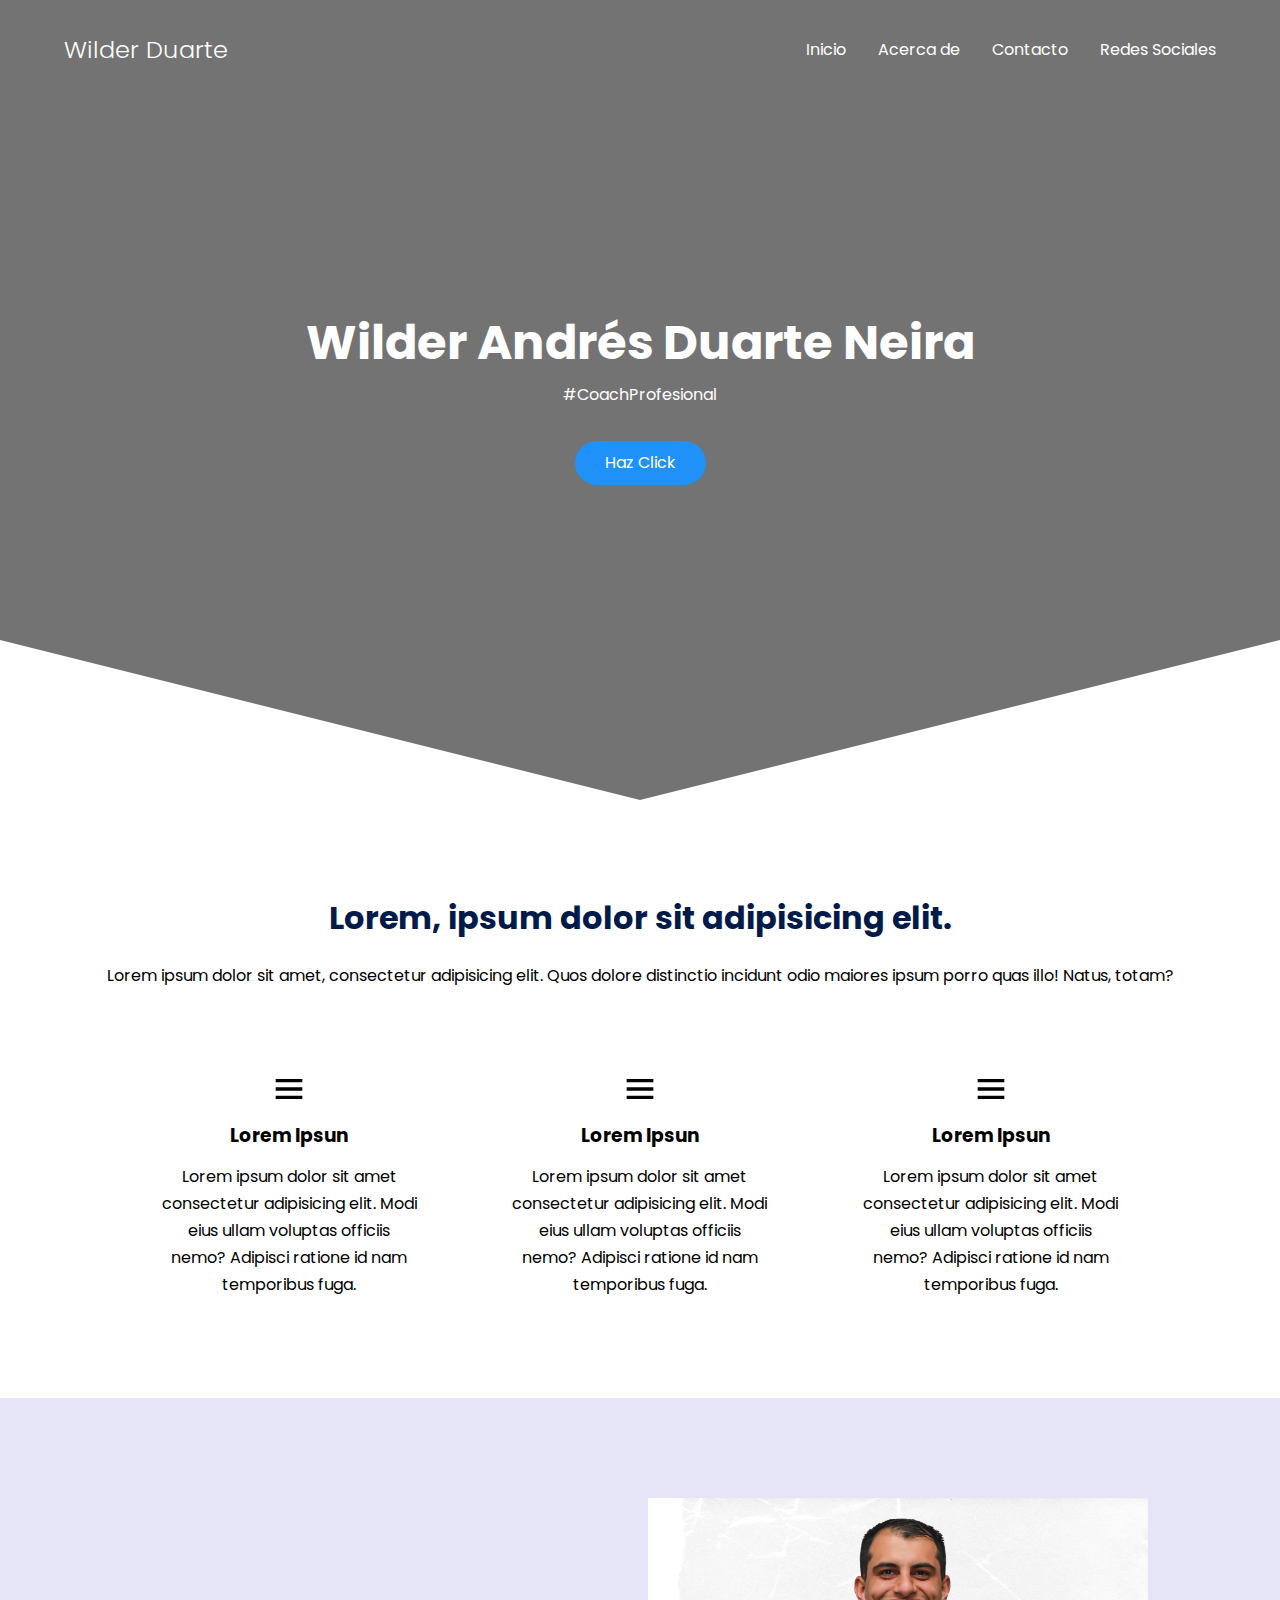
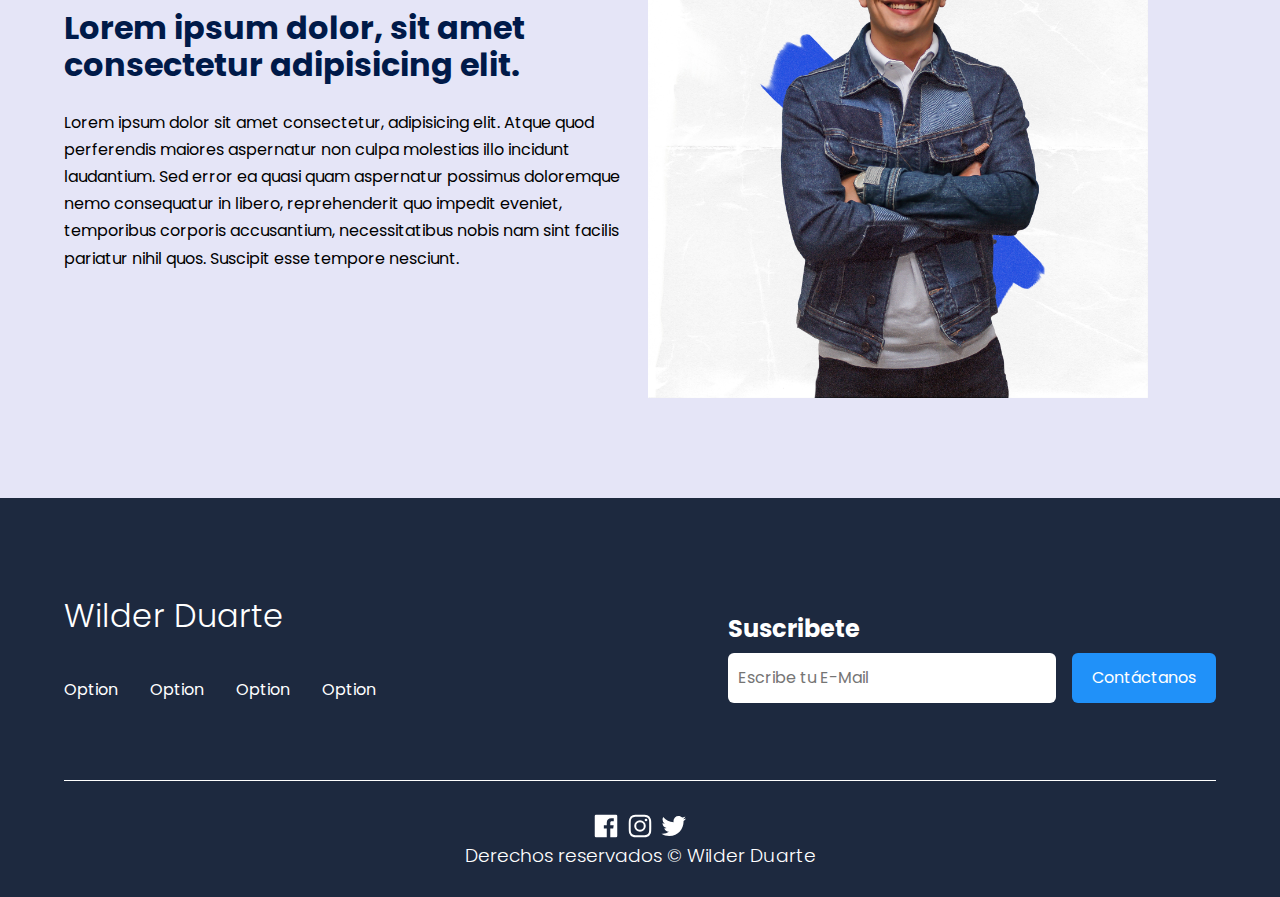
==== index.html @ 2586d9f9 "Create index" ====
<!DOCTYPE html>
<html lang="en">
<head>
    <meta charset="UTF-8">
    <meta http-equiv="X-UA-Compatible" content="IE=edge">
    <meta name="viewport" content="width=device-width, initial-scale=1.0">
    <title>Wilder Duarte</title>
    <link rel="shortcut icon" href="icons/icon.png" type="image/x-icon">
    <link rel="stylesheet" href="css/normalize.css">
    <link rel="stylesheet" href="css/style.css">
</head>
<body>
    <!-- front page -->
    <header class="person">
        <nav class="nav container">
            <div class="nav_logo">
                <h2 class="nav_title">Wilder Duarte</h2>
            </div>
            <!-- ul.nav_link.nav_link_menu>(li.nav_items>a.nav_links{Texto})*4 -->
            <ul class="nav_link nav_link_menu">
                <li class="nav_items">
                    <a href="#" class="nav_links">Inicio</a>
                </li>
                <li class="nav_items">
                    <a href="#" class="nav_links">Acerca de</a>
                </li>
                <li class="nav_items">
                    <a href="#" class="nav_links">Contacto</a>
                </li>
                <li class="nav_items">
                    <a href="#" class="nav_links">Redes Sociales</a>
                </li>
                <img src="icons/exit.svg" alt="Icon Exit" class="nav_close">
            </ul>
            <div class="nav_menu">
                <img src="icons/menu.svg" alt="Icon Menu" class="nav_img">
            </div>
        </nav>
        <section class="person_container container">
            <h1 class="person_title">Wilder Andrés Duarte Neira</h1>
            <p class="person_paragraph">#CoachProfesional</p>
            <a href="#" class="btn">Haz Click</a>
        </section>
    </header>

    <!-- options -->
    <main>
        <section class="container about">
            <h2 class="subtitle">Lorem, ipsum dolor sit adipisicing elit.</h2>
            <p class="about_paragraph">Lorem ipsum dolor sit amet, consectetur adipisicing elit. Quos dolore distinctio incidunt odio maiores ipsum porro quas illo! Natus, totam?</p>

            <div class="about_main">
                <!-- (article.about_icons>img.about_icon+h3.about_title+p.about_paragraph)*3 -->
                <article class="about_icons">
                    <img src="icons/menu.svg" alt="Icon" class="about_icon">
                    <h3 class="about_title">Lorem Ipsun</h3>
                    <p class="about_paragraph">Lorem ipsum dolor sit amet consectetur adipisicing elit. Modi eius ullam voluptas officiis nemo? Adipisci ratione id nam temporibus fuga.</p>
                </article>
                <article class="about_icons">
                    <img src="icons/menu.svg" alt="Icon" class="about_icon">
                    <h3 class="about_title">Lorem Ipsun</h3>
                    <p class="about_paragraph">Lorem ipsum dolor sit amet consectetur adipisicing elit. Modi eius ullam voluptas officiis nemo? Adipisci ratione id nam temporibus fuga.</p>
                </article>
                <article class="about_icons">
                    <img src="icons/menu.svg" alt="Icon" class="about_icon">
                    <h3 class="about_title">Lorem Ipsun</h3>
                    <p class="about_paragraph">Lorem ipsum dolor sit amet consectetur adipisicing elit. Modi eius ullam voluptas officiis nemo? Adipisci ratione id nam temporibus fuga.</p>
                </article>
            </div>
        </section>
        
        <section class="options">
            <div class="options_container container">
                <div class="options_texts">
                    <h2 class="subtitle">Lorem ipsum dolor, sit amet consectetur adipisicing elit.</h2>
                    <p class="options_paragraph">Lorem ipsum dolor sit amet consectetur, adipisicing elit. Atque quod perferendis maiores aspernatur non culpa molestias illo incidunt laudantium. Sed error ea quasi quam aspernatur possimus doloremque nemo consequatur in libero, reprehenderit quo impedit eveniet, temporibus corporis accusantium, necessitatibus nobis nam sint facilis pariatur nihil quos. Suscipit esse tempore nesciunt.</p>
                </div>
                <figure class="options_picture">
                    <img src="images/Perfil.jpg" alt="Imagen Options" class="options_img">
                </figure>
            </div>
        </section>
    </main>

    <footer class="footer">
        <section class="footer_container container">
            <nav class="nav nav--footer">
                <h2 class="footer_title">Wilder Duarte</h2>
                <ul class="nav_link nav_link--footer">
                    <!-- (li.nav_items>a.nav_links{Option})*4 -->
                    <li class="nav_items">
                        <a href="#" class="nav_links">Option</a>
                    </li>
                    <li class="nav_items">
                        <a href="#" class="nav_links">Option</a>
                    </li>
                    <li class="nav_items">
                        <a href="#" class="nav_links">Option</a>
                    </li>
                    <li class="nav_items">
                        <a href="#" class="nav_links">Option</a>
                    </li>
                </ul>
            </nav>
            <form class="footer_form">
                <h2 class="footer_info">Suscribete</h2>
                <!-- .footer_inputs>input:email.footer_input+input:submit.footer_submit -->
                <div class="footer_inputs">
                    <input type="email" class="footer_input" placeholder="Escribe tu E-Mail">
                    <input type="submit" value="Contáctanos" class="footer_submit">
                </div>
            </form>
        </section>
        <section class="footer_copy container">
            <div class="footer_social">
                <a href="#" class="footer_icon"><img src="icons/facebook.svg" alt="Icon Facebook" class="footer_img"></a>
                <a href="#" class="footer_icon"><img src="icons/instagram.svg" alt="Icon Instagram" class="footer_img"></a>
                <a href="#" class="footer_icon"><img src="icons/twitter.svg" alt="Icon Twitter" class="footer_img"></a>
            </div>
            <h3 class="footer_copyright">Derechos reservados &copy; Wilder Duarte</h3>
        </section>
    </footer>

    <script src="js/slider.js"></script>
    <script src="js/questions.js"></script>
</body>
</html>
---- css/style.css ----
@import url('https://fonts.googleapis.com/css2?family=Poppins:wght@300;400;600;700&display=swap');

body{
    font-family: 'Poppins', sans-serif;
}

:root{
    --padding-container: 100px 0;
    --color-title: #001a49;
}

/* front page */

.container{
    width: 90%;
    max-width: 1200px;
    margin: 0 auto;
    overflow: hidden;
    padding: var(--padding-container);
}

.person{
    width: 100%;
    height: 100vh;
    min-height: 600px;
    max-height: 800px;
    position: relative;
    display: grid;
    grid-template-rows: 100px 1fr;
    color: #fff;
}

.person::before{
    content: "";
    position: absolute;
    top: 0;
    left: 0;
    width: 100%;
    height: 100%;
    background-image: linear-gradient(180deg, #0000008c 0%, #0000008c 100%), url('../images/wilderduarte_frontpage.jpg');
    background-size: cover;
    clip-path: polygon(100% 0, 100% 80%, 50% 100%, 0 80%, 0 0);
    z-index: -1;
}

/* nav */
.nav{
    --padding-container: 0;
    height: 100%;
    display: flex;
    align-items: center;
}

.nav_title{
    font-weight: 300;
}

.nav_link{
    margin-left: auto;
    padding: 0;
    display: grid;
    grid-auto-flow: column;
    grid-auto-columns: max-content;
    gap: 2em;
}

.nav_items{
    list-style: none;
}

.nav_links{
    color: #fff;
    text-decoration: none;
}

.nav_menu{
    margin-left: auto;
    cursor: pointer;
    display: none;
}

.nav_img{
    display: block;
    width: 30px;
}

.nav_close{
    display: var(--show, none);
}

/* person container */

.person_container{
    max-width: 800px;
    --padding-container: 0;
    display: grid;
    grid-auto-rows: max-content;
    align-content: center;
    gap: 1em;
    padding-bottom: 100px;
    text-align: center;
}

.person_title{
    font-size: 3rem;
}

.person_paragraph{
    margin-bottom: 20px;
}

.btn{
    display: inline-block;
    background-color: #2091f9;
    justify-self: center;
    color: #fff;
    text-decoration: none;
    padding: 13px 30px;
    border-radius: 32px;
}

/* about */

.about{
    text-align: center;
}

.subtitle{
    color: var(--color-title);
    font-size: 2rem;
    margin-bottom: 25px;
}

.about_paragraph{
    line-height: 1.7;
}

.about_main{
    padding-top: 80px;
    display: grid;
    width: 90%;
    margin: 0 auto;
    gap: 1em;
    overflow: hidden;
    grid-template-columns: repeat(auto-fit, minmax(260px, auto));
}

.about_icons{
    display: grid;
    gap: 1em;
    justify-items: center;
    width: 260px;
    overflow: hidden;
    margin: 0 auto;
}

.about_icon{
    width: 40px;
}

/* options */

.options{
    background-color: #e5e5f7;
    background-image: linear-gradient(#444cf7 0.5px, transparente 0.5px), radial-gradient(#444cf7 0.5px, #e5e5f7 0.5px);
    background-size: cover;
    background-position: 0 0, 10px 10px;
    overflow: hidden;
}

.options_container{
    display: grid;
    grid-template-columns: 1fr 1fr;
    gap: 1em;
    align-items: center;
}

.options_picture{
    max-width: 500px;
}

.options_paragraph{
    line-height: 1.7;
    margin-bottom: 15px;
}

.options_img{
    width: 100%;
    display: block;
}

/* footer */

.footer {
    background-color: #1d293f;
}

.footer_title{
    font-weight: 300;
    font-size: 2rem;
    margin-bottom: 30px;
}

.footer_title, .footer_info{
    color: #fff;
}

.footer_container{
    display: flex;
    justify-content: space-between;
    align-items: center;
    border-bottom: 1px solid #fff;
    padding-bottom: 60px;
}

.nav--footer{
    padding-bottom: 20px;
    display: grid;
    gap: 1em;
    grid-auto-flow: row;
    height: 100%;
}

.nav_link--footer{
    display: flex;
    margin: 0;
    margin-right: 20px;
    flex-wrap: wrap;    
}

.footer_inputs{
    margin-top: 10px;
    display: flex;
    overflow: hidden;
}

.footer_input{
    background-color: #fff;
    height: 50px;
    display: block;
    padding-left: 10px;
    border-radius: 6px;
    font-size: 1rem;
    outline: none;
    border: none;
    margin-right: 16px;
}

.footer_submit{
    margin-left: auto;
    display: inline-block;
    height: 50px;
    padding: 0 20px;
    background-color: #2091f9;
    border: none;
    font-size: 1rem;
    color: #fff;
    border-radius: 6px;
    cursor: pointer;
}

.footer_copy{
    --padding-container: 30px 0;
    text-align: center;
    color: #fff;
}

.footer_copyright{
    font-weight: 300;
}

.footer_icons{
    margin-bottom: 10px;
}

.footer_img{
    width: 30px;
}
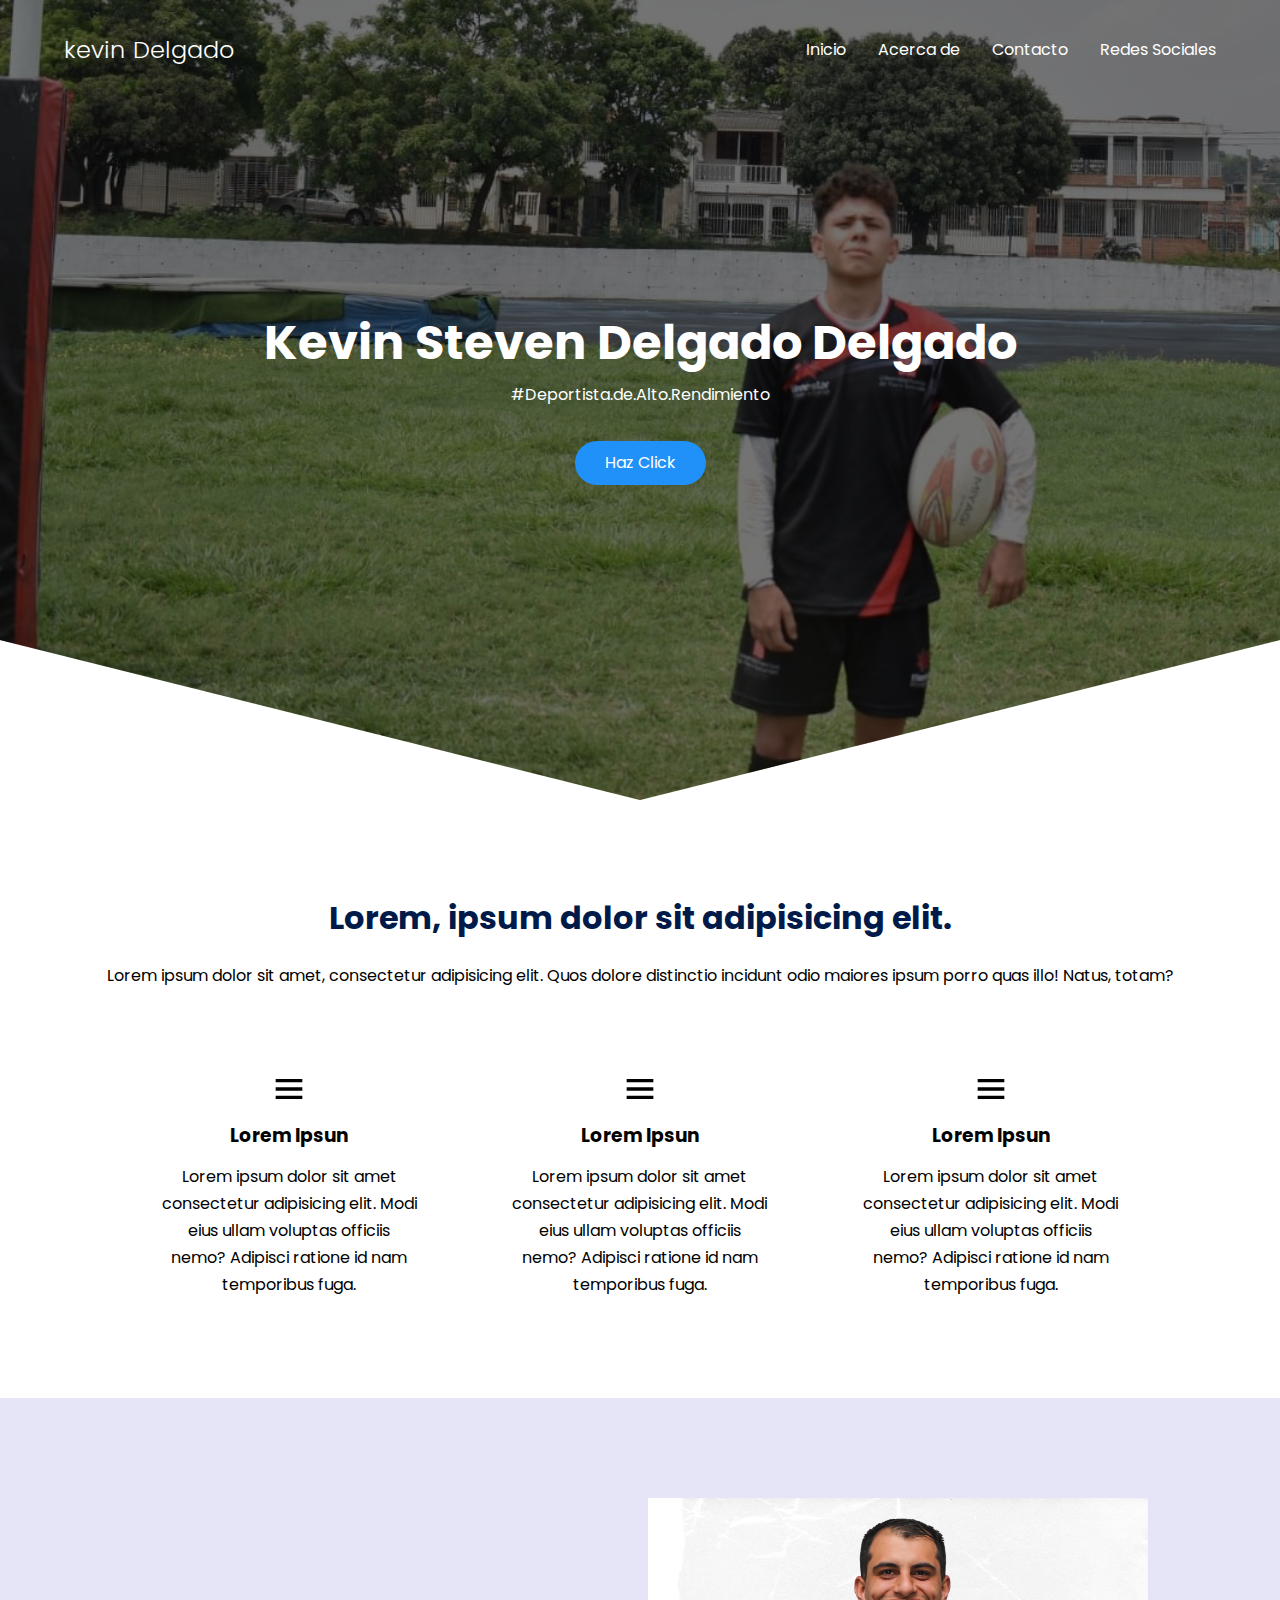
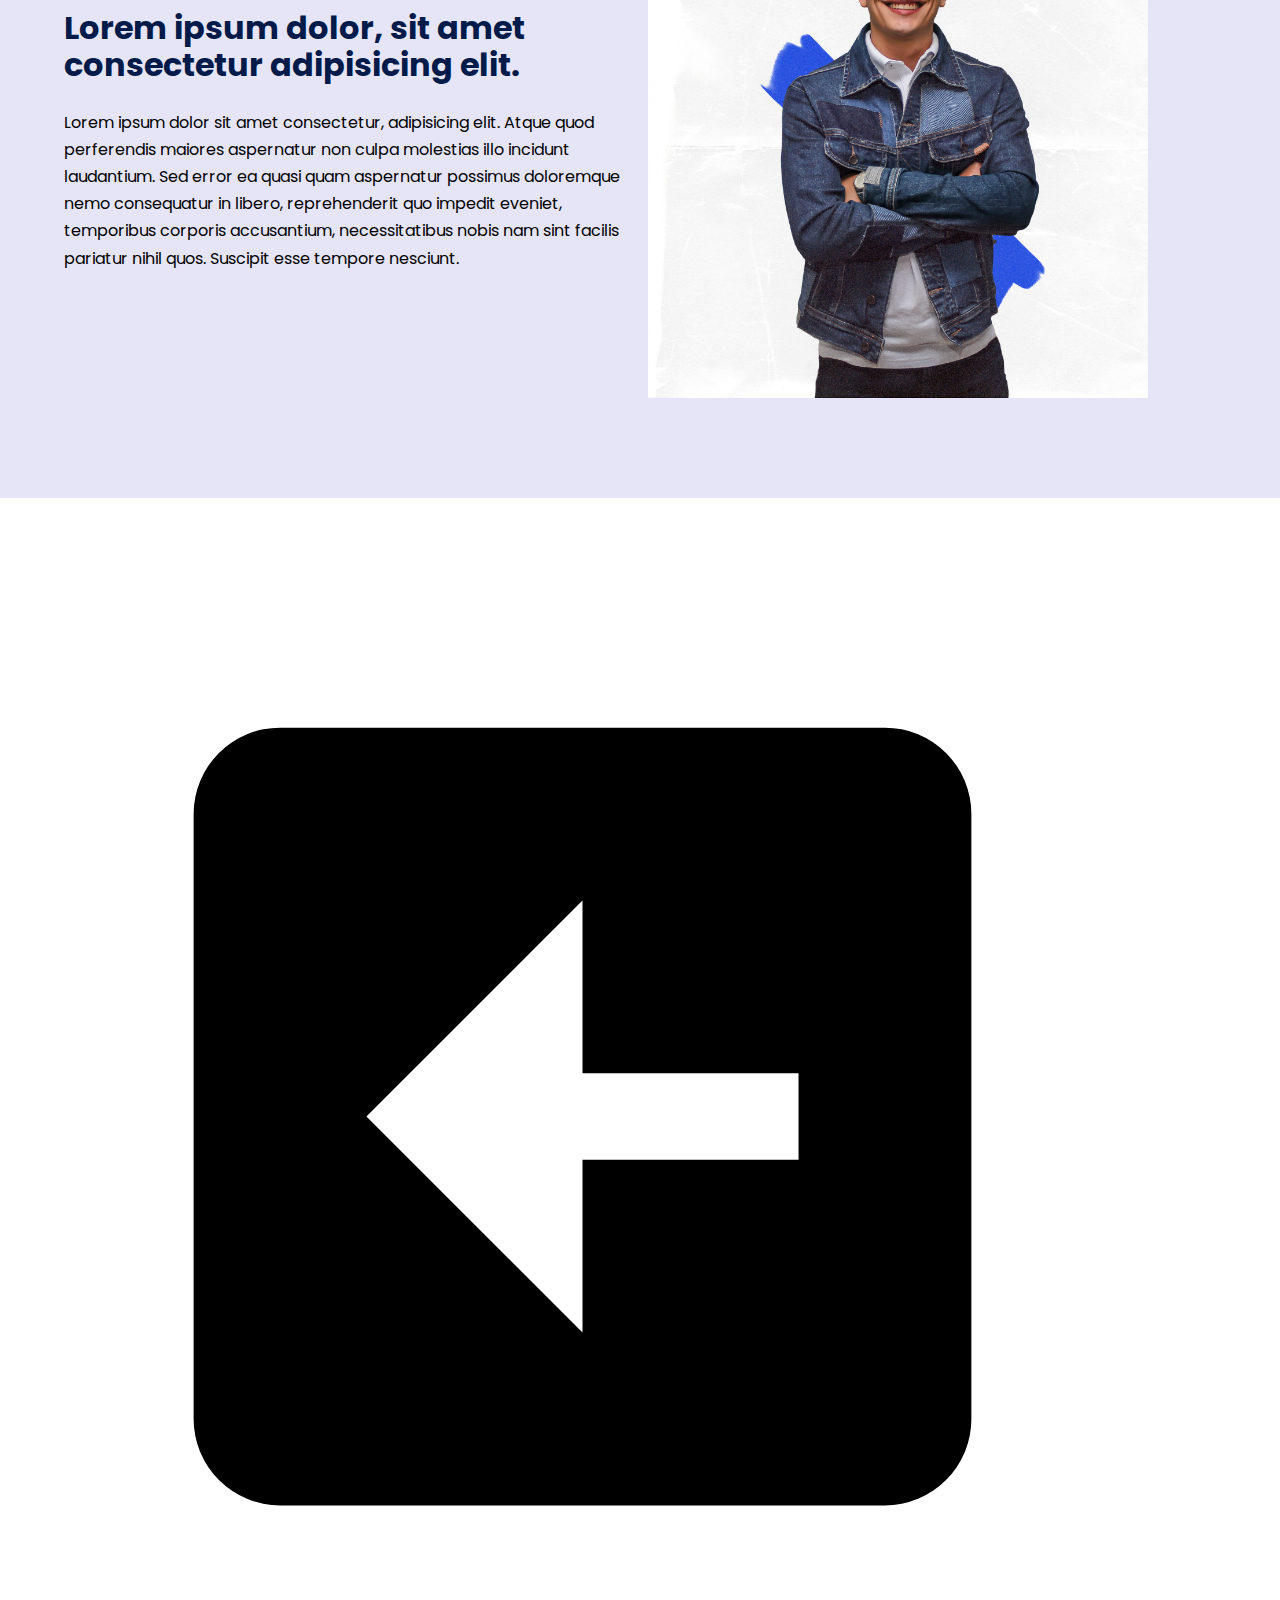
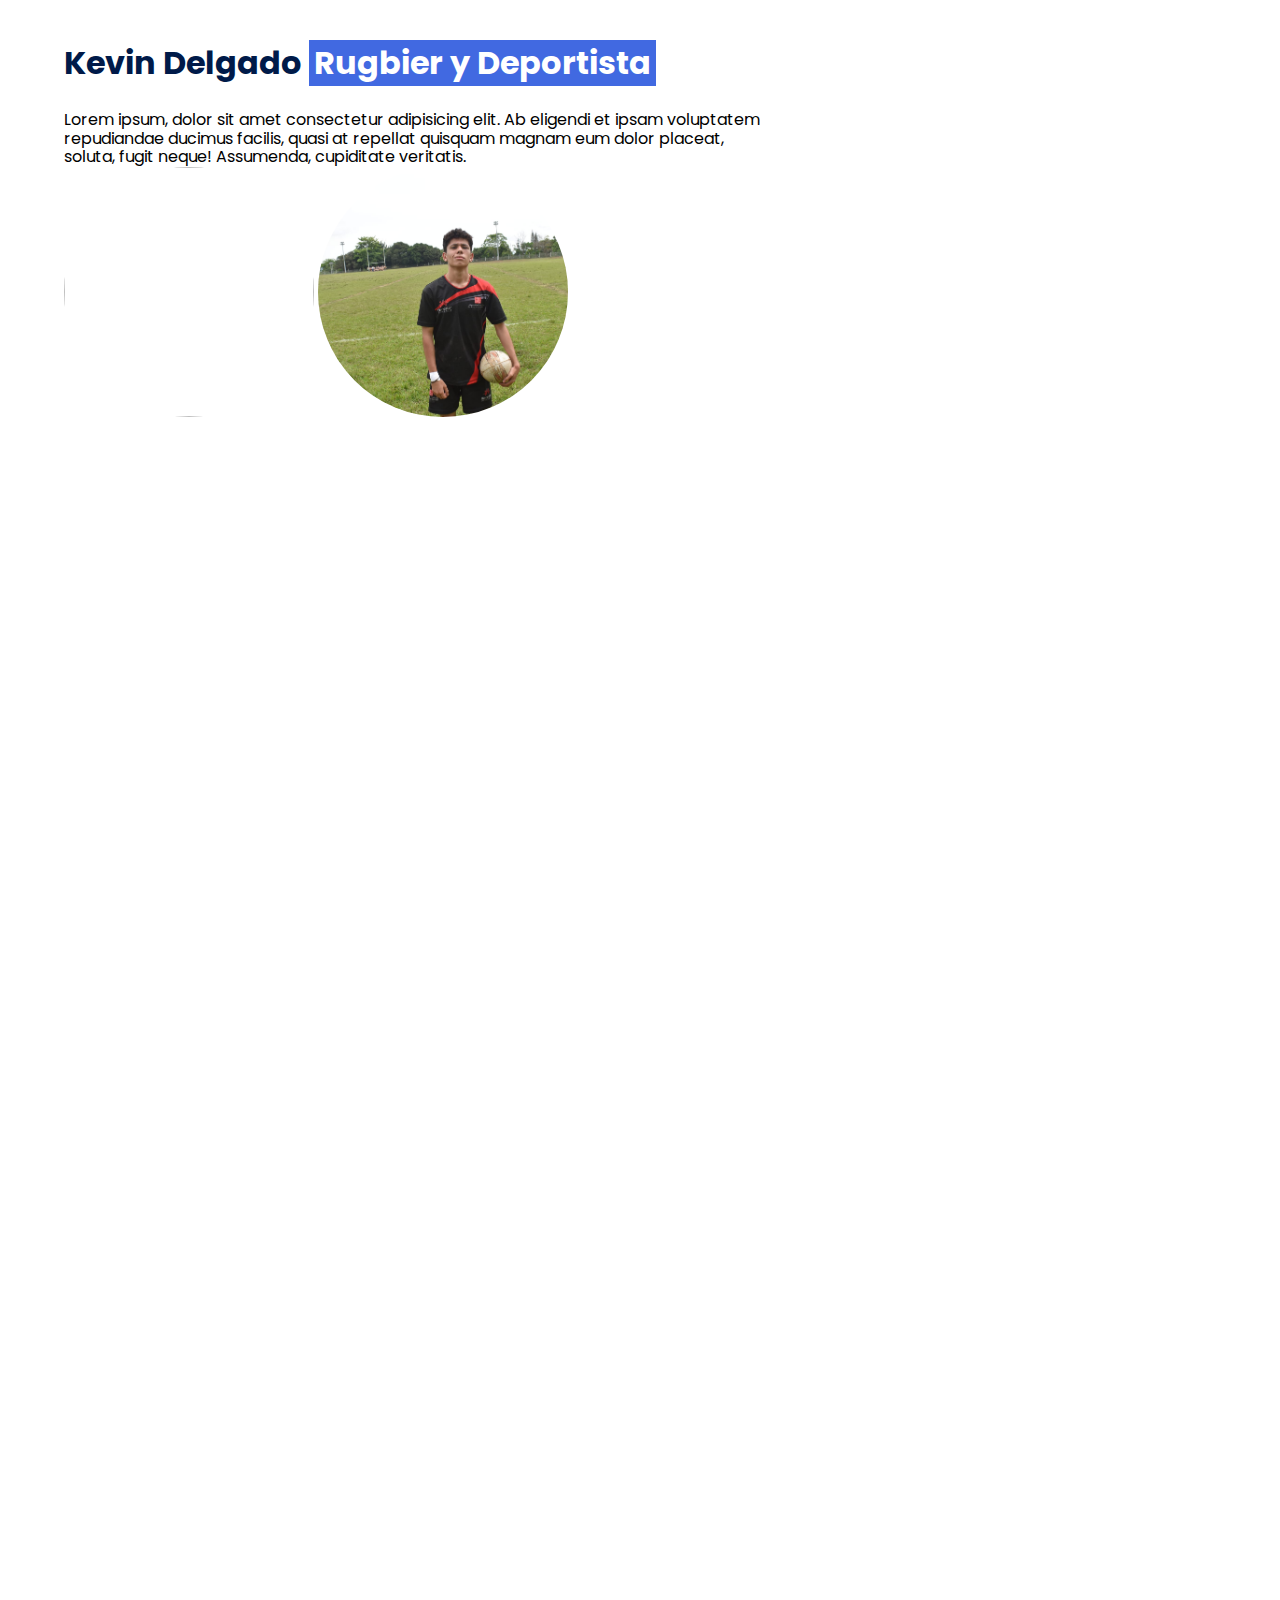
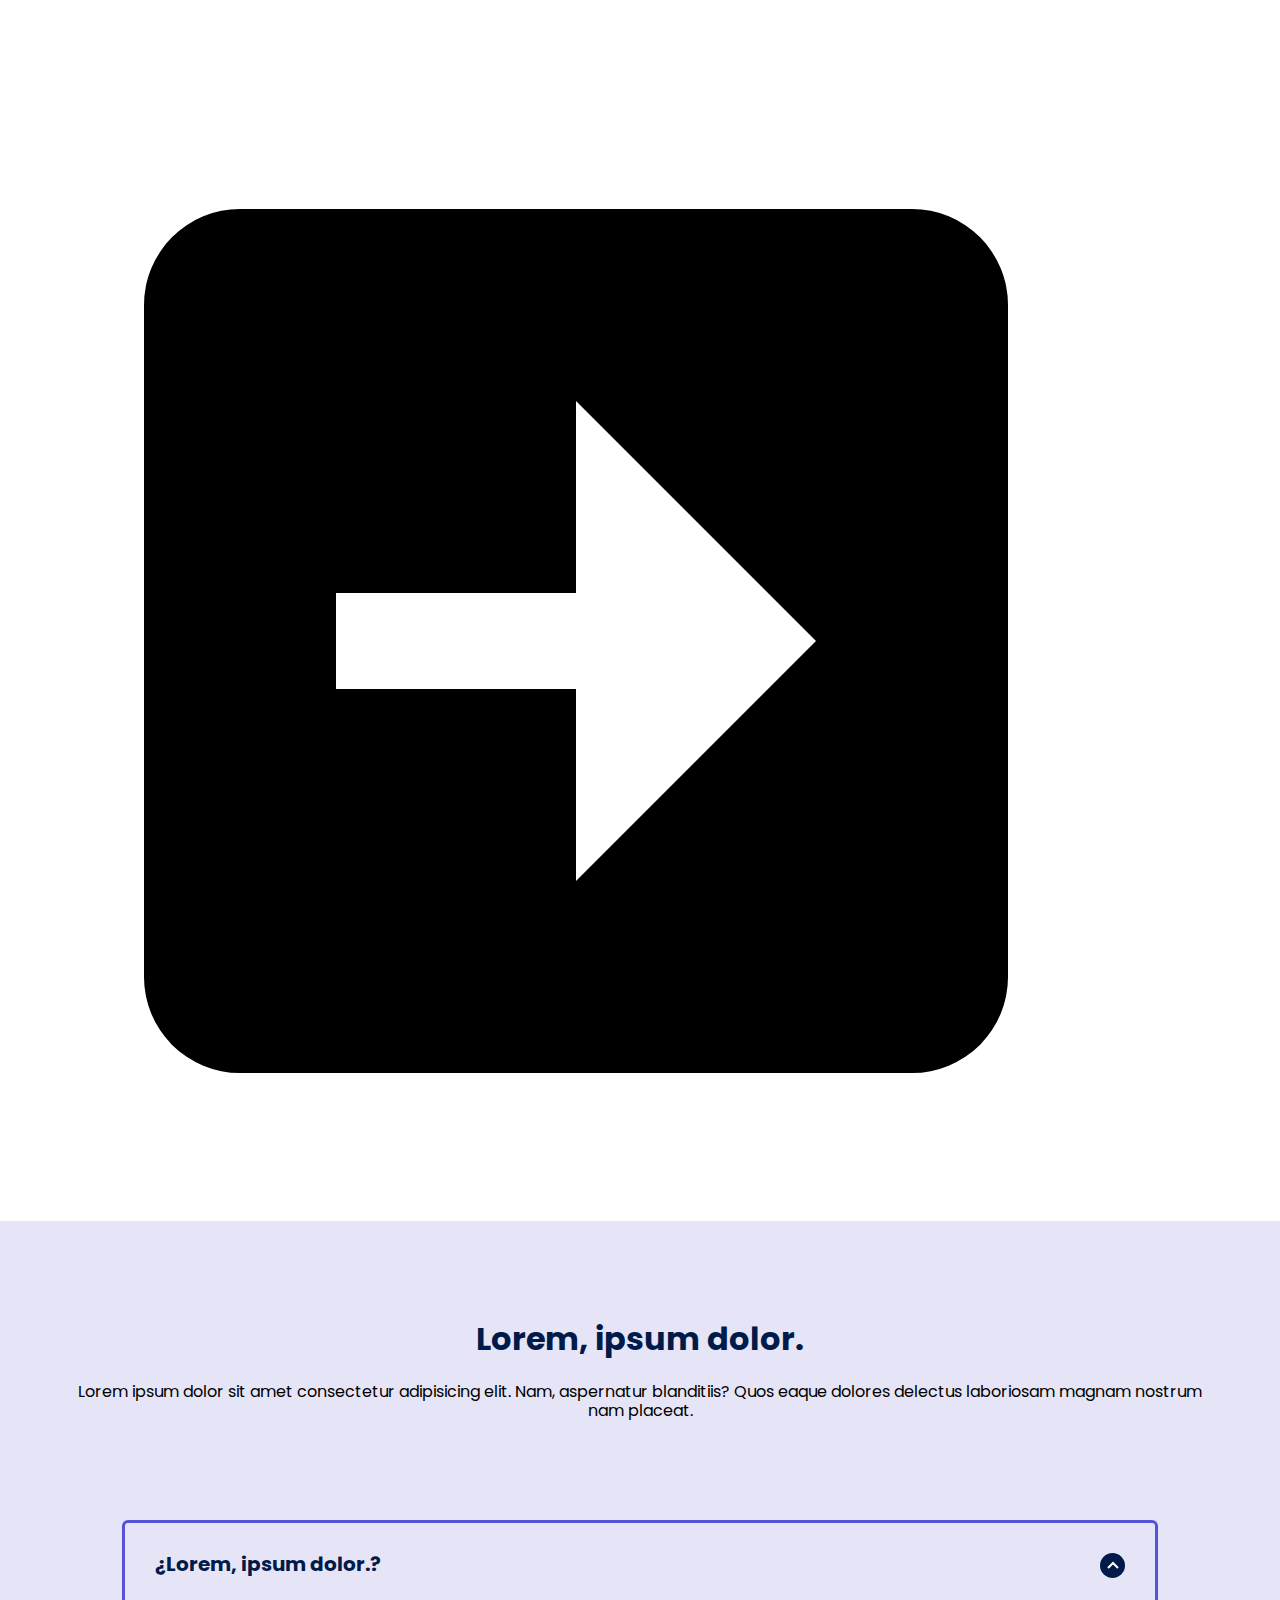
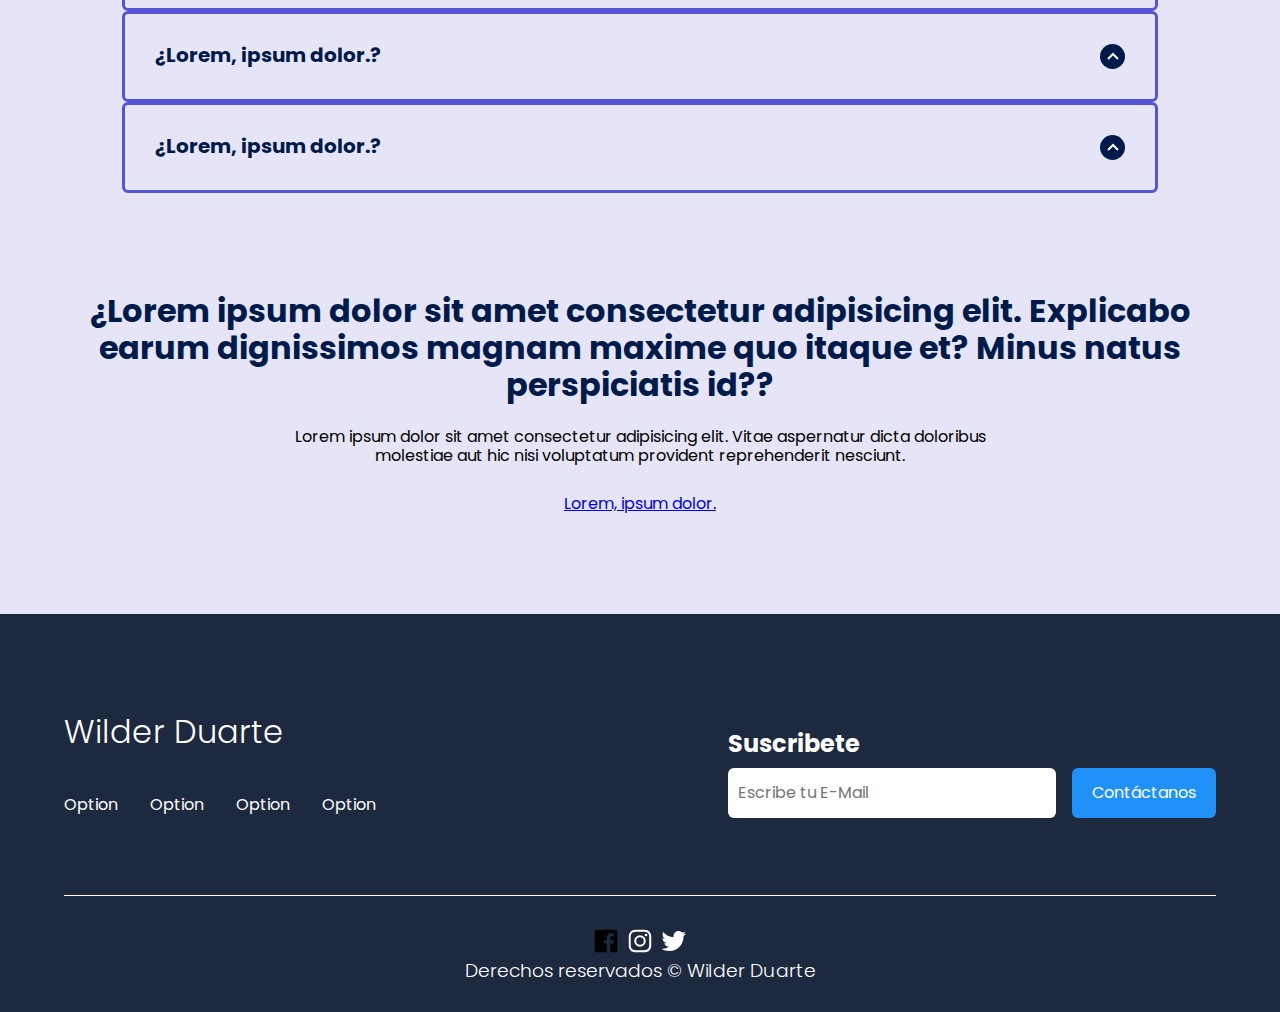
==== commit 1ef406f7: "agree changed" ====
--- a/index.html
+++ b/index.html
@@ -14,7 +14,7 @@
     <header class="person">
         <nav class="nav container">
             <div class="nav_logo">
-                <h2 class="nav_title">Wilder Duarte</h2>
+                <h2 class="nav_title">kevin Delgado</h2>
             </div>
             <!-- ul.nav_link.nav_link_menu>(li.nav_items>a.nav_links{Texto})*4 -->
             <ul class="nav_link nav_link_menu">
@@ -37,8 +37,8 @@
             </div>
         </nav>
         <section class="person_container container">
-            <h1 class="person_title">Wilder Andrés Duarte Neira</h1>
-            <p class="person_paragraph">#CoachProfesional</p>
+            <h1 class="person_title">Kevin Steven Delgado Delgado</h1>
+            <p class="person_paragraph">#Deportista.de.Alto.Rendimiento</p>
             <a href="#" class="btn">Haz Click</a>
         </section>
     </header>
@@ -80,6 +80,114 @@
                 </figure>
             </div>
         </section>
+        <!-- slider -->
+        <section class="testimony">
+            <div class="testemony_container container">
+                <img src="icons/leftarrow.svg" alt="" class="testimony_arrow" id="before">
+
+                <section class="testimony_body testimony_body--show" data-id="1">
+                    <div class="testimony_texts">
+                        <h2 class="subtitle">Kevin Delgado
+                            <span class="testimony_course">Rugbier y Deportista</span></h2>
+                        <p class="testimony_review">Lorem ipsum, dolor sit amet consectetur adipisicing elit. Ab eligendi et ipsam voluptatem repudiandae ducimus facilis, quasi at repellat quisquam magnam eum dolor placeat, soluta, fugit neque! Assumenda, cupiditate veritatis.</p>
+                        <figure class="testimony_pcture"><img src="" alt="" class="testimony_img">
+                            <img src="images/Kevin 1.jpg" alt="Foto usuario" class="testimony_img">
+                        </figure>   
+
+                    </div>
+                </section>
+                <section class="testimony_body " data-id="2">
+                    <div class="testimony_texts">
+                        <h2 class="subtitle">Kevin Delgado
+                            <span class="testimony_course">Rugbier y Deportista</span></h2>
+                        <p class="testimony_review">Lorem ipsum, dolor sit amet consectetur adipisicing elit. Ab eligendi et ipsam voluptatem repudiandae ducimus facilis, quasi at repellat quisquam magnam eum dolor placeat, soluta, fugit neque! Assumenda, cupiditate veritatis.</p>
+                        <figure class="testimony_pcture"><img src="" alt="" class="testimony_img">
+                            <img src="images/Kevin 2.jpg" alt="Foto usuario" class="testimony_img">
+                        </figure>   
+
+                    </div>
+                </section>
+                <section class="testimony_body " data-id="3">
+                    <div class="testimony_texts">
+                        <h2 class="subtitle">Kevin Delgado
+                            <span class="testimony_course">Rugbier y Deportista</span></h2>
+                        <p class="testimony_review">Lorem ipsum, dolor sit amet consectetur adipisicing elit. Ab eligendi et ipsam voluptatem repudiandae ducimus facilis, quasi at repellat quisquam magnam eum dolor placeat, soluta, fugit neque! Assumenda, cupiditate veritatis.</p>
+                        <figure class="testimony_pcture"><img src="" alt="" class="testimony_img">
+                            <img src="images/Kevin 3.jpg" alt="Foto usuario" class="testimony_img">
+                        </figure>   
+
+                    </div>
+                </section>
+                <section class="testimony_body " data-id="4">
+                    <div class="testimony_texts">
+                        <h2 class="subtitle">Kevin Delgado
+                            <span class="testimony_course">Rugbier y Deportista</span></h2>
+                        <p class="testimony_review">Lorem ipsum, dolor sit amet consectetur adipisicing elit. Ab eligendi et ipsam voluptatem repudiandae ducimus facilis, quasi at repellat quisquam magnam eum dolor placeat, soluta, fugit neque! Assumenda, cupiditate veritatis.</p>
+                        <figure class="testimony_pcture"><img src="" alt="" class="testimony_img">
+                            <img src="images/Kevin 4.jpg" alt="Foto usuario" class="testimony_img">
+                        </figure>   
+
+                    </div>
+                </section>
+            </div>
+            <img src="icons/rightarrow.svg" alt="" class="testimony_arrow" id="next">
+        </section>
+
+        <!-- questions -->
+
+        <section class="questions">
+            <div class="container">
+                <h2 class="subtitle">Lorem, ipsum dolor.</h2>
+                <p class="questions_paragraph">Lorem ipsum dolor sit amet consectetur adipisicing elit. Nam, aspernatur blanditiis? Quos eaque dolores delectus laboriosam magnam nostrum nam placeat.</p>
+                <section class="questions container">
+                    <article class="questions_padding">
+                        <div class="questions_answer">
+                            <h3 class="questions_title"> ¿Lorem, ipsum dolor.?
+                                <span class="questions_arrow">
+                                    <img src="icons/arrow.svg" alt="" class="questions_img">
+                                </span>
+                            </h3>
+                            <p class="questions_show">
+                                Lorem ipsum dolor sit amet, consectetur adipisicing elit. Repellat laboriosam consequuntur numquam est mollitia veniam dolor harum, illum totam hic! Tempora officiis ut numquam, dolore non animi aliquid obcaecati blanditiis?
+                            </p>
+                        </div>
+                    </article>
+                    <article class="questions_padding">
+                        <div class="questions_answer">
+                            <h3 class="questions_title"> ¿Lorem, ipsum dolor.?
+                                <span class="questions_arrow">
+                                    <img src="icons/arrow.svg" alt="" class="questions_img">
+                                </span>
+                            </h3>
+                            <p class="questions_show">
+                                Lorem ipsum dolor sit amet, consectetur adipisicing elit. Repellat laboriosam consequuntur numquam est mollitia veniam dolor harum, illum totam hic! Tempora officiis ut numquam, dolore non animi aliquid obcaecati blanditiis?
+                            </p>
+                        </div>
+                    </article>
+                    <article class="questions_padding">
+                        <div class="questions_answer">
+                            <h3 class="questions_title"> ¿Lorem, ipsum dolor.?
+                                <span class="questions_arrow">
+                                    <img src="icons/arrow.svg" alt="" class="questions_img">
+                                </span>
+                            </h3>
+                            <p class="questions_show">
+                                Lorem ipsum dolor sit amet, consectetur adipisicing elit. Repellat laboriosam consequuntur numquam est mollitia veniam dolor harum, illum totam hic! Tempora officiis ut numquam, dolore non animi aliquid obcaecati blanditiis?
+                            </p>
+                        </div>
+                    </article>
+                </section>
+                <section class="questions_offer">
+                    <h2 class="subtitle">¿Lorem ipsum dolor sit amet consectetur adipisicing elit. Explicabo earum dignissimos magnam maxime quo itaque et? Minus natus perspiciatis id??</h2>
+                        <p class="questions_copy">
+                            Lorem ipsum dolor sit amet consectetur adipisicing elit. Vitae aspernatur dicta doloribus molestiae aut hic nisi voluptatum provident reprehenderit nesciunt.
+                        </p>
+                        <a href="#" class="cta"> Lorem, ipsum dolor.</a>
+
+                </section>
+            </div>
+        </section>
+
     </main>
 
     <footer class="footer">
--- a/css/style.css
+++ b/css/style.css
@@ -37,7 +37,7 @@
     left: 0;
     width: 100%;
     height: 100%;
-    background-image: linear-gradient(180deg, #0000008c 0%, #0000008c 100%), url('../images/wilderduarte_frontpage.jpg');
+    background-image: linear-gradient(180deg, #0000008c 0%, #0000008c 100%), url('../images/Kevin_fondopage.jpg');
     background-size: cover;
     clip-path: polygon(100% 0, 100% 80%, 50% 100%, 0 80%, 0 0);
     z-index: -1;
@@ -187,6 +187,137 @@
 .options_img{
     width: 100%;
     display: block;
+}
+
+/* slider */
+
+.testimony{
+    background-color: #ffffff;
+}
+
+.testimony_container{
+    display: grid;
+    grid-template-columns: 50px 1fr 50px;
+    gap: 1em;
+    align-items: center;
+}
+
+.testimony_body{
+    display: grid;
+    grid-template-columns: 1fr max-content;
+    justify-content: space-between;
+    align-items: center;
+    gap: 2em;
+    grid-column: 2/3;
+    grid-row: 1/2;
+    opacity: 0;
+    pointer-events: none;
+
+}
+
+.testimony_body--show{
+    pointer-events: unset;
+    opacity: 1;
+    transition: opacity 1.5s ease-in-out;
+}
+
+.testimony_img{
+    width: 250px;
+    height: 250px;
+    border-radius: 50%;
+    object-fit: cover;
+    object-position: 50% 30%;
+}
+
+.testimony_texts{
+    max-width: 700px;
+
+}
+
+.testimony_course{
+    background-color: royalblue;
+    color: #fff;
+    display: inline-block;
+    padding: 5px;
+}
+
+.testimony_arrow{
+    width: 90%;
+    cursor: pointer;
+}
+
+/* questions*/
+
+.questions{
+    text-align: center;
+    background-color: #e5e5f7;
+}
+
+.questions_container{
+    display: grid;
+    gap: 2em;
+    padding-top: 50px;
+    padding-bottom: 100px;
+
+}
+
+.questions_padding{
+    padding: 0;
+    transition: padding .3s;
+    border: 3px solid #5454d4;
+    border-radius: 6px;
+}
+
+.questions_padding--add{
+    padding-bottom: 30px;
+}
+
+.questions_answer{
+    padding: 0 30px 0;
+    overflow: hidden;
+}
+
+.questions_title{
+    text-align: left;
+    display: flex;
+    font-size: 20px;
+    padding: 30px 0 30px;
+    cursor: pointer;
+    color: var(--color-title);
+    justify-content: space-between;
+}
+
+.questions_arrow{
+    border-radius: 50%;
+    background-color: var(--color-title);
+    width: 25px;
+    height: 25px;
+    display: flex;
+    justify-content: center;
+    align-items: center;
+    align-self: flex-end;
+    margin-left: 10px;
+    transition: transform .3s;
+}
+
+.questions_arrow--rotate{
+    transform: rotate(180deg);
+}
+
+.questions_show{
+    text-align: left;
+    height: 0;
+    transition: height .3s;
+}
+
+.questions_img{
+    display: block;
+}
+
+.questions_copy{
+    width: 60%;
+    margin: 0 auto;
+    margin-bottom: 30px;
 }
 
 /* footer */
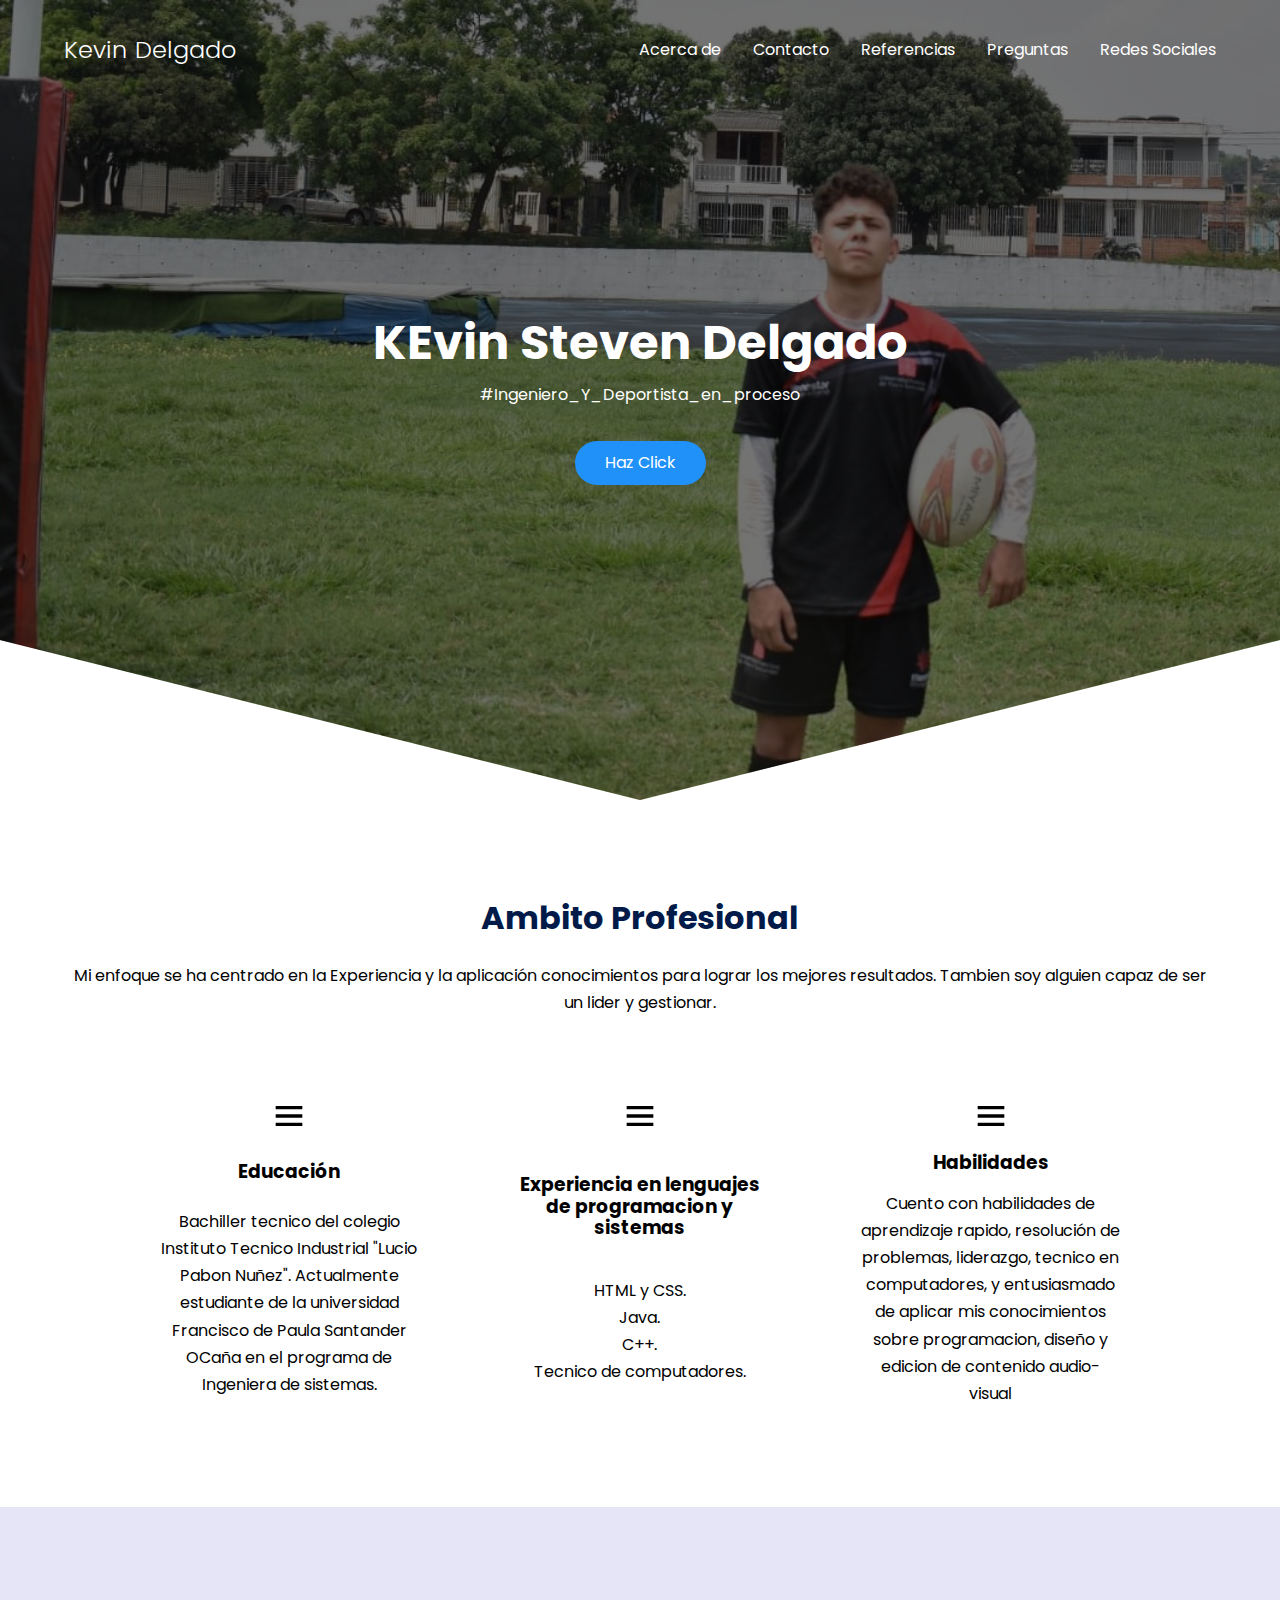
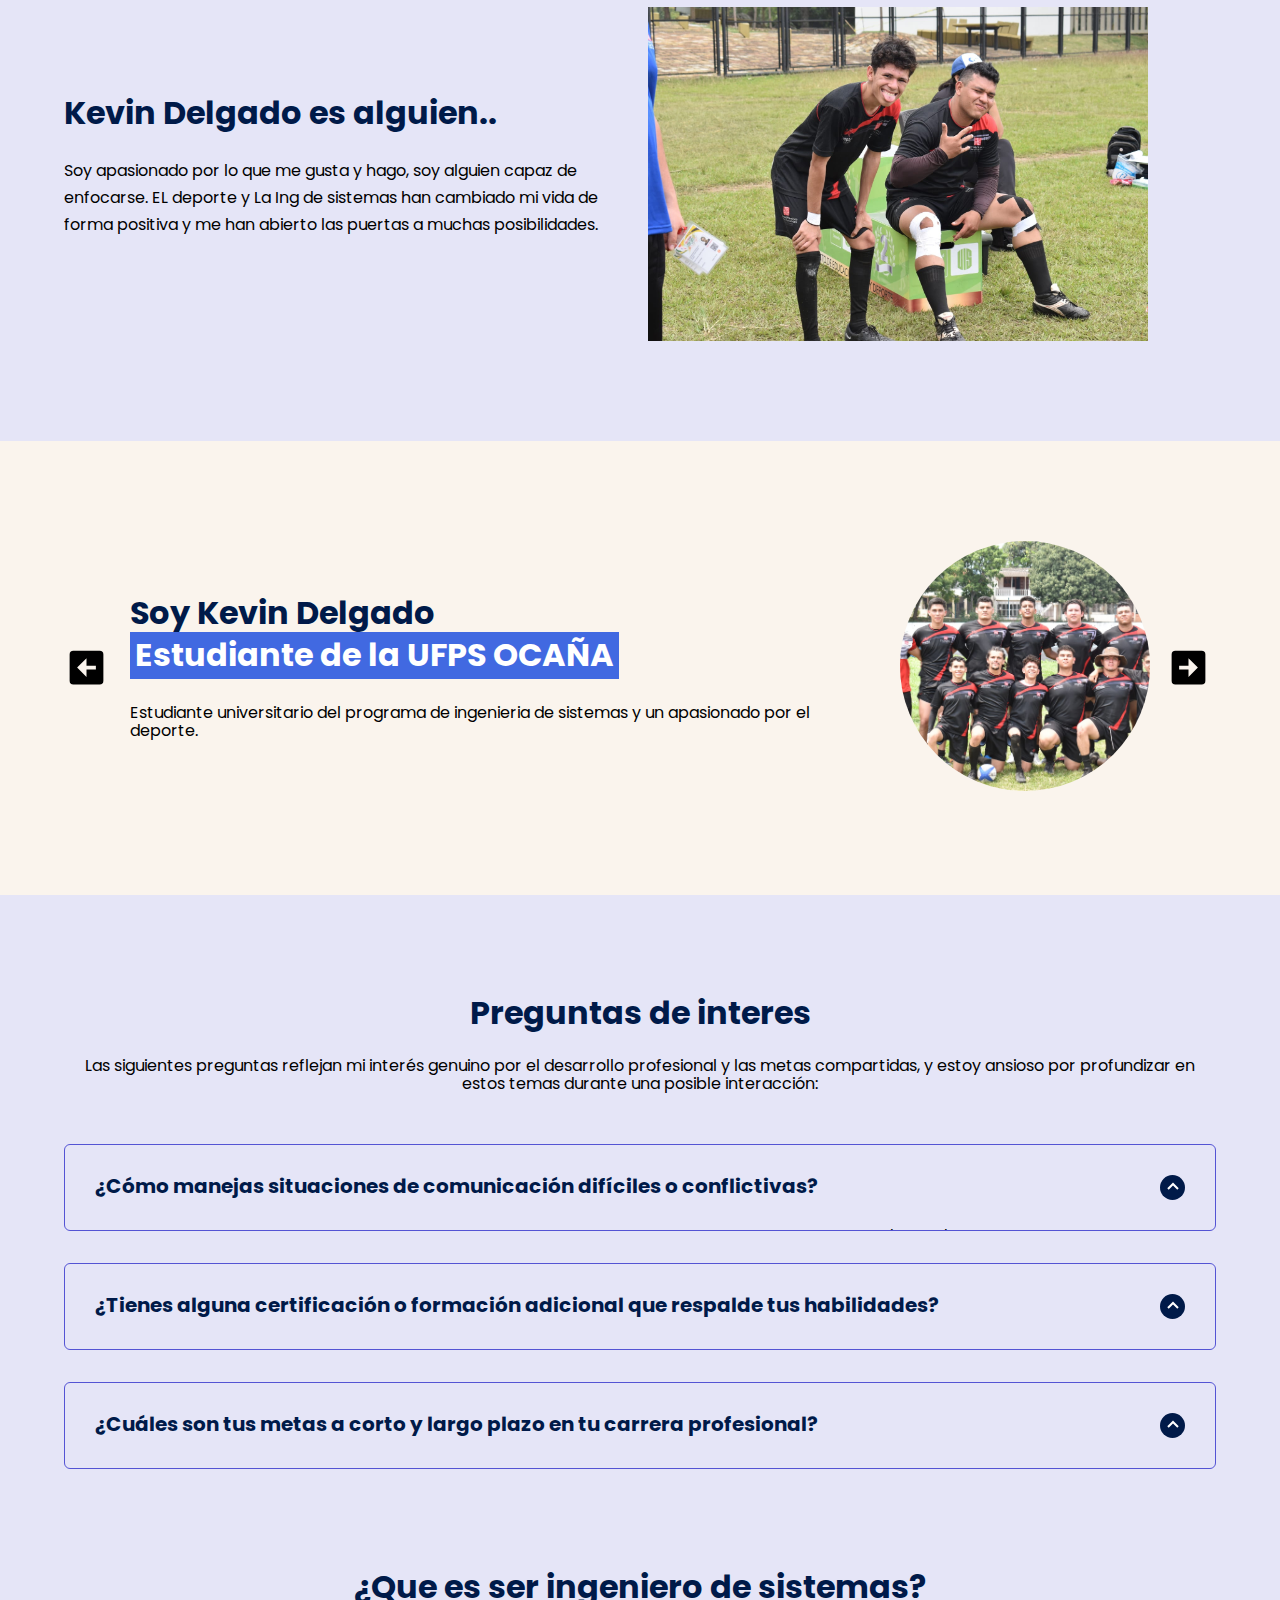
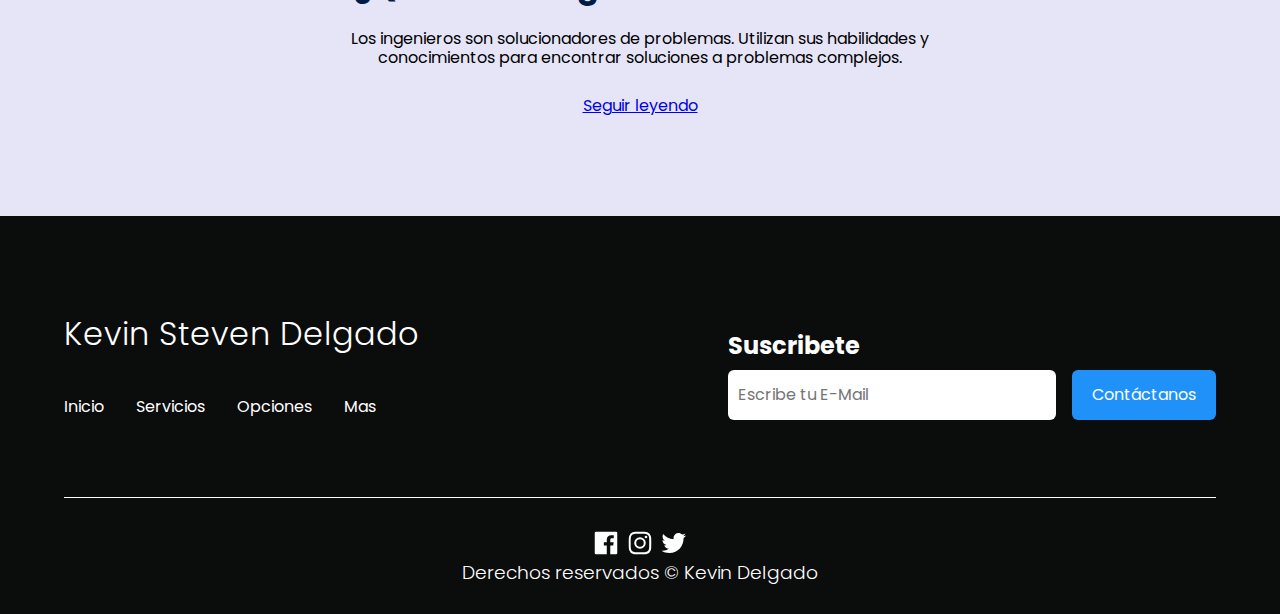
==== commit 821eb786: "changes load" ====
--- a/index.html
+++ b/index.html
@@ -4,8 +4,8 @@
     <meta charset="UTF-8">
     <meta http-equiv="X-UA-Compatible" content="IE=edge">
     <meta name="viewport" content="width=device-width, initial-scale=1.0">
-    <title>Wilder Duarte</title>
-    <link rel="shortcut icon" href="icons/icon.png" type="image/x-icon">
+    <title>Kevin Delgado Page</title>
+    <link rel="shortcut icon" href="/icons/icon k .jpg" type="image/x-icon">
     <link rel="stylesheet" href="css/normalize.css">
     <link rel="stylesheet" href="css/style.css">
 </head>
@@ -14,21 +14,27 @@
     <header class="person">
         <nav class="nav container">
             <div class="nav_logo">
-                <h2 class="nav_title">kevin Delgado</h2>
+                <h2 class="nav_title">Kevin Delgado</h2>
             </div>
             <!-- ul.nav_link.nav_link_menu>(li.nav_items>a.nav_links{Texto})*4 -->
             <ul class="nav_link nav_link_menu">
-                <li class="nav_items">
+                <!-- <li class="nav_items">
                     <a href="#" class="nav_links">Inicio</a>
-                </li>
-                <li class="nav_items">
-                    <a href="#" class="nav_links">Acerca de</a>
-                </li>
-                <li class="nav_items">
-                    <a href="#" class="nav_links">Contacto</a>
-                </li>
-                <li class="nav_items">
-                    <a href="#" class="nav_links">Redes Sociales</a>
+                </li> -->
+                <li class="nav_items">
+                    <a href="#about" class="nav_links">Acerca de</a>
+                </li>
+                <li class="nav_items">
+                    <a href="#contact" class="nav_links">Contacto</a>
+                </li>
+                <li class="nav_items">
+                    <a href="#references" class="nav_links">Referencias</a>
+                </li>
+                <li class="nav_items">
+                    <a href="#questions" class="nav_links">Preguntas</a>
+                </li>
+                <li class="nav_items">
+                    <a href="#social_media" class="nav_links">Redes Sociales</a>
                 </li>
                 <img src="icons/exit.svg" alt="Icon Exit" class="nav_close">
             </ul>
@@ -37,176 +43,204 @@
             </div>
         </nav>
         <section class="person_container container">
-            <h1 class="person_title">Kevin Steven Delgado Delgado</h1>
-            <p class="person_paragraph">#Deportista.de.Alto.Rendimiento</p>
+            <h1 class="person_title">KEvin Steven Delgado</h1>
+            <p class="person_paragraph">#Ingeniero_Y_Deportista_en_proceso</p>
             <a href="#" class="btn">Haz Click</a>
         </section>
     </header>
 
     <!-- options -->
     <main>
-        <section class="container about">
-            <h2 class="subtitle">Lorem, ipsum dolor sit adipisicing elit.</h2>
-            <p class="about_paragraph">Lorem ipsum dolor sit amet, consectetur adipisicing elit. Quos dolore distinctio incidunt odio maiores ipsum porro quas illo! Natus, totam?</p>
+        <section class="container about" id="about">
+            <h2 class="subtitle">Ambito Profesional</h2>
+            <p class="about_paragraph">Mi enfoque se ha centrado en la Experiencia y la aplicación conocimientos para lograr los mejores resultados. Tambien soy alguien capaz de ser un lider y gestionar.</p>
 
             <div class="about_main">
                 <!-- (article.about_icons>img.about_icon+h3.about_title+p.about_paragraph)*3 -->
                 <article class="about_icons">
                     <img src="icons/menu.svg" alt="Icon" class="about_icon">
-                    <h3 class="about_title">Lorem Ipsun</h3>
-                    <p class="about_paragraph">Lorem ipsum dolor sit amet consectetur adipisicing elit. Modi eius ullam voluptas officiis nemo? Adipisci ratione id nam temporibus fuga.</p>
+                    <h3 class="about_title">Educación</h3>
+                    <p class="about_paragraph">Bachiller tecnico del colegio Instituto Tecnico Industrial "Lucio Pabon Nuñez". Actualmente estudiante de la universidad Francisco de Paula Santander OCaña en el programa de Ingeniera de sistemas.</p>
                 </article>
                 <article class="about_icons">
                     <img src="icons/menu.svg" alt="Icon" class="about_icon">
-                    <h3 class="about_title">Lorem Ipsun</h3>
-                    <p class="about_paragraph">Lorem ipsum dolor sit amet consectetur adipisicing elit. Modi eius ullam voluptas officiis nemo? Adipisci ratione id nam temporibus fuga.</p>
+                    <h3 class="about_title">Experiencia en lenguajes de programacion y sistemas </h3>
+                    <p class="about_paragraph">HTML y CSS. 
+                        <br>
+                        Java.
+                        <br>
+                        C++.
+                        <br>
+                        Tecnico de computadores.
+                        </p>
                 </article>
                 <article class="about_icons">
                     <img src="icons/menu.svg" alt="Icon" class="about_icon">
-                    <h3 class="about_title">Lorem Ipsun</h3>
-                    <p class="about_paragraph">Lorem ipsum dolor sit amet consectetur adipisicing elit. Modi eius ullam voluptas officiis nemo? Adipisci ratione id nam temporibus fuga.</p>
+                    <h3 class="about_title">Habilidades</h3>
+                    <p class="about_paragraph"> Cuento con habilidades de aprendizaje rapido, resolución de problemas, liderazgo, tecnico en computadores, y entusiasmado de aplicar mis conocimientos sobre programacion, diseño y edicion de contenido audio-visual</p>
                 </article>
             </div>
         </section>
         
-        <section class="options">
+        <section class="options" id="contact">
             <div class="options_container container">
                 <div class="options_texts">
-                    <h2 class="subtitle">Lorem ipsum dolor, sit amet consectetur adipisicing elit.</h2>
-                    <p class="options_paragraph">Lorem ipsum dolor sit amet consectetur, adipisicing elit. Atque quod perferendis maiores aspernatur non culpa molestias illo incidunt laudantium. Sed error ea quasi quam aspernatur possimus doloremque nemo consequatur in libero, reprehenderit quo impedit eveniet, temporibus corporis accusantium, necessitatibus nobis nam sint facilis pariatur nihil quos. Suscipit esse tempore nesciunt.</p>
+                    <h2 class="subtitle">Kevin Delgado es alguien..</h2>
+                    <p class="options_paragraph">Soy apasionado por lo que me gusta y hago, soy alguien capaz de enfocarse. EL deporte y La Ing de sistemas han cambiado mi vida de forma positiva y me han abierto las puertas a muchas posibilidades.
+
+                    </p>
                 </div>
                 <figure class="options_picture">
-                    <img src="images/Perfil.jpg" alt="Imagen Options" class="options_img">
+                    <img src="images/Kevin 3.jpg" alt="Imagen Options" class="options_img">
                 </figure>
             </div>
         </section>
-        <!-- slider -->
-        <section class="testimony">
-            <div class="testemony_container container">
-                <img src="icons/leftarrow.svg" alt="" class="testimony_arrow" id="before">
-
+
+        <section class="testimony" id="references">
+            <div class="testimony_container container">
+                
+                <img src="icons/leftarrow.svg" alt="Icon Flecha" class="testimony_arrow" id="before">                
+                
                 <section class="testimony_body testimony_body--show" data-id="1">
                     <div class="testimony_texts">
-                        <h2 class="subtitle">Kevin Delgado
-                            <span class="testimony_course">Rugbier y Deportista</span></h2>
-                        <p class="testimony_review">Lorem ipsum, dolor sit amet consectetur adipisicing elit. Ab eligendi et ipsam voluptatem repudiandae ducimus facilis, quasi at repellat quisquam magnam eum dolor placeat, soluta, fugit neque! Assumenda, cupiditate veritatis.</p>
-                        <figure class="testimony_pcture"><img src="" alt="" class="testimony_img">
-                            <img src="images/Kevin 1.jpg" alt="Foto usuario" class="testimony_img">
-                        </figure>   
-
-                    </div>
-                </section>
-                <section class="testimony_body " data-id="2">
-                    <div class="testimony_texts">
-                        <h2 class="subtitle">Kevin Delgado
-                            <span class="testimony_course">Rugbier y Deportista</span></h2>
-                        <p class="testimony_review">Lorem ipsum, dolor sit amet consectetur adipisicing elit. Ab eligendi et ipsam voluptatem repudiandae ducimus facilis, quasi at repellat quisquam magnam eum dolor placeat, soluta, fugit neque! Assumenda, cupiditate veritatis.</p>
-                        <figure class="testimony_pcture"><img src="" alt="" class="testimony_img">
-                            <img src="images/Kevin 2.jpg" alt="Foto usuario" class="testimony_img">
-                        </figure>   
-
-                    </div>
-                </section>
-                <section class="testimony_body " data-id="3">
-                    <div class="testimony_texts">
-                        <h2 class="subtitle">Kevin Delgado
-                            <span class="testimony_course">Rugbier y Deportista</span></h2>
-                        <p class="testimony_review">Lorem ipsum, dolor sit amet consectetur adipisicing elit. Ab eligendi et ipsam voluptatem repudiandae ducimus facilis, quasi at repellat quisquam magnam eum dolor placeat, soluta, fugit neque! Assumenda, cupiditate veritatis.</p>
-                        <figure class="testimony_pcture"><img src="" alt="" class="testimony_img">
-                            <img src="images/Kevin 3.jpg" alt="Foto usuario" class="testimony_img">
-                        </figure>   
-
-                    </div>
-                </section>
-                <section class="testimony_body " data-id="4">
-                    <div class="testimony_texts">
-                        <h2 class="subtitle">Kevin Delgado
-                            <span class="testimony_course">Rugbier y Deportista</span></h2>
-                        <p class="testimony_review">Lorem ipsum, dolor sit amet consectetur adipisicing elit. Ab eligendi et ipsam voluptatem repudiandae ducimus facilis, quasi at repellat quisquam magnam eum dolor placeat, soluta, fugit neque! Assumenda, cupiditate veritatis.</p>
-                        <figure class="testimony_pcture"><img src="" alt="" class="testimony_img">
-                            <img src="images/Kevin 4.jpg" alt="Foto usuario" class="testimony_img">
-                        </figure>   
-
-                    </div>
-                </section>
-            </div>
-            <img src="icons/rightarrow.svg" alt="" class="testimony_arrow" id="next">
-        </section>
-
-        <!-- questions -->
-
-        <section class="questions">
+                        <h2 class="subtitle">Soy Kevin Delgado
+                            <span class="testimony_course">Estudiante de la UFPS OCAÑA</span>
+                        </h2>
+                        <p class="testimony__review">Estudiante universitario del programa de ingenieria de sistemas y un apasionado por el deporte.</p>
+                    </div>
+                    <figure class="testimony_picture">
+                        <img src="images/Kevin 4.jpg" alt="Foto Persona" class="testimony_img">
+                    </figure>
+                </section>
+                
+                <section class="testimony_body" data-id="2">
+                    <div class="testimony_texts">
+                        <h2 class="subtitle">Soy Kevin Delgado
+                            <span class="testimony_course">Estudiante de la UFPS OCAÑA</span>
+                        </h2>
+                        <p>Una persona que busca cumplir sus objetivos día a día.</p>
+                    </div>
+                    <figure class="testimony_picture">
+                        <img src="images/Kevin 2.jpg" alt="Foto Persona" class="testimony_img">
+                    </figure>
+                </section>
+
+                <section class="testimony_body" data-id="3">
+                    <div class="testimony_texts">
+                        <h2 class="subtitle">Soy Kevin Delgado
+                            <span class="testimony_course">Estudiante de la UFPS OCAÑA</span>
+                        </h2>
+                        <p>Un chico al que le gusta mucho lo que hace, y ser ingeniero es algo que em motiva a diario.</p>
+                    </div>
+                    <figure class="testimony_picture">
+                        <img src="images/Kevin 5.JPG" alt="Foto Persona" class="testimony_img">
+                    </figure>
+                </section>
+
+                <section class="testimony_body" data-id="4">
+                    <div class="testimony_texts">
+                        <h2 class="subtitle">Soy Kevin Delgado
+                            <span class="testimony_course">Estudiante de la UFPS OCAÑA</span>
+                        </h2>
+                        <p>Una perosan que le gusta ayudar a los demas y contribuir a la sociedad y el desarrollo en general.</p>
+                    </div>
+                    <figure class="testimony_picture">
+                        <img src="images/Kevin 1.jpg" alt="Foto Persona" class="testimony_img">
+                    </figure>
+                </section>
+
+                <img src="icons/rightarrow.svg" alt="Icon Flecha" class="testimony_arrow" id="next">                
+
+            </div>
+        </section>
+
+        <section class="questions" id="questions">
             <div class="container">
-                <h2 class="subtitle">Lorem, ipsum dolor.</h2>
-                <p class="questions_paragraph">Lorem ipsum dolor sit amet consectetur adipisicing elit. Nam, aspernatur blanditiis? Quos eaque dolores delectus laboriosam magnam nostrum nam placeat.</p>
-                <section class="questions container">
+                <h2 class="subtitle">Preguntas de interes</h2>
+                <p class="questions_paragraph">Las siguientes preguntas reflejan mi interés genuino por el desarrollo profesional y las metas compartidas, y estoy ansioso por profundizar en estos temas durante una posible interacción:</p>
+
+                <section class="questions_container">
                     <article class="questions_padding">
                         <div class="questions_answer">
-                            <h3 class="questions_title"> ¿Lorem, ipsum dolor.?
+                            <h3 class="questions_title">¿Cómo manejas situaciones de comunicación difíciles o conflictivas?
                                 <span class="questions_arrow">
-                                    <img src="icons/arrow.svg" alt="" class="questions_img">
+                                    <img src="icons/arrow.svg" class="questions_img">
                                 </span>
                             </h3>
-                            <p class="questions_show">
-                                Lorem ipsum dolor sit amet, consectetur adipisicing elit. Repellat laboriosam consequuntur numquam est mollitia veniam dolor harum, illum totam hic! Tempora officiis ut numquam, dolore non animi aliquid obcaecati blanditiis?
+
+                            <p class="questions_show">  Mi manejo de estas situaciones se basa en el dialogo, el respeto, el debate sano y la empatia hacia la/s otra/s persoana, dodne busco que se sientan escuchados y hallar la mejor solucion psoible.</p>
+                        </div>
+                    </article>
+
+                    <article class="questions_padding">
+                        <div class="questions_answer">
+                            <h3 class="questions_title">¿Tienes alguna certificación o formación adicional que respalde tus habilidades?
+                                <span class="questions_arrow">
+                                    <img src="icons/arrow.svg" class="questions_img">
+                                </span>
+                            </h3>
+
+                            <p class="questions_show">Tecncio en sistemas:
+                                <br>
+                                Completé con éxito el tecnico en sistemas y me gardue satisfactoriamente realziando varios proyectos.
+                                <br>
+                                Certificado de manejo y edicion de contenido audiovisual:
+                                <br>
+                                Certifcado que consegui al completar con exito el curso de manejo y edicion de contenido audio visual con enfoque en el programa "Adobde Aduiton", culminandolo con proyectos de doblaje sencillos.
+                                
                             </p>
                         </div>
                     </article>
+
                     <article class="questions_padding">
                         <div class="questions_answer">
-                            <h3 class="questions_title"> ¿Lorem, ipsum dolor.?
+                            <h3 class="questions_title">¿Cuáles son tus metas a corto y largo plazo en tu carrera profesional?
                                 <span class="questions_arrow">
-                                    <img src="icons/arrow.svg" alt="" class="questions_img">
+                                    <img src="icons/arrow.svg" class="questions_img">
                                 </span>
                             </h3>
-                            <p class="questions_show">
-                                Lorem ipsum dolor sit amet, consectetur adipisicing elit. Repellat laboriosam consequuntur numquam est mollitia veniam dolor harum, illum totam hic! Tempora officiis ut numquam, dolore non animi aliquid obcaecati blanditiis?
+
+                            <p class="questions_show">Corto Plazo:
+                                <br>
+                                Ser una persona mas disiciplinada y comunicarme de una forma aun mas acertiva.
+                                <br>
+                                Largo Plazo:
+                                <br>
+                                Mejorar como desarrollador e ingeniero en general.
+                               
+
+                                
                             </p>
                         </div>
                     </article>
-                    <article class="questions_padding">
-                        <div class="questions_answer">
-                            <h3 class="questions_title"> ¿Lorem, ipsum dolor.?
-                                <span class="questions_arrow">
-                                    <img src="icons/arrow.svg" alt="" class="questions_img">
-                                </span>
-                            </h3>
-                            <p class="questions_show">
-                                Lorem ipsum dolor sit amet, consectetur adipisicing elit. Repellat laboriosam consequuntur numquam est mollitia veniam dolor harum, illum totam hic! Tempora officiis ut numquam, dolore non animi aliquid obcaecati blanditiis?
-                            </p>
-                        </div>
-                    </article>
-                </section>
+                </section>
+
                 <section class="questions_offer">
-                    <h2 class="subtitle">¿Lorem ipsum dolor sit amet consectetur adipisicing elit. Explicabo earum dignissimos magnam maxime quo itaque et? Minus natus perspiciatis id??</h2>
-                        <p class="questions_copy">
-                            Lorem ipsum dolor sit amet consectetur adipisicing elit. Vitae aspernatur dicta doloribus molestiae aut hic nisi voluptatum provident reprehenderit nesciunt.
-                        </p>
-                        <a href="#" class="cta"> Lorem, ipsum dolor.</a>
-
-                </section>
-            </div>
-        </section>
-
+                    <h2 class="subtitle">¿Que es ser ingeniero de sistemas?</h2>
+                    <p class="questions_copy">Los ingenieros son solucionadores de problemas. Utilizan sus habilidades y conocimientos para encontrar soluciones a problemas complejos.</p>
+                    <a href="#" class="cta">Seguir leyendo</a>
+                </section>
+            </div>
+        </section>
     </main>
 
-    <footer class="footer">
+    <footer class="footer" id="social_media">
         <section class="footer_container container">
             <nav class="nav nav--footer">
-                <h2 class="footer_title">Wilder Duarte</h2>
+                <h2 class="footer_title">Kevin Steven Delgado</h2>
                 <ul class="nav_link nav_link--footer">
                     <!-- (li.nav_items>a.nav_links{Option})*4 -->
                     <li class="nav_items">
-                        <a href="#" class="nav_links">Option</a>
-                    </li>
-                    <li class="nav_items">
-                        <a href="#" class="nav_links">Option</a>
-                    </li>
-                    <li class="nav_items">
-                        <a href="#" class="nav_links">Option</a>
-                    </li>
-                    <li class="nav_items">
-                        <a href="#" class="nav_links">Option</a>
+                        <a href="#" class="nav_links">Inicio</a>
+                    </li>
+                    <li class="nav_items">
+                        <a href="#" class="nav_links">Servicios</a>
+                    </li>
+                    <li class="nav_items">
+                        <a href="#" class="nav_links">Opciones</a>
+                    </li>
+                    <li class="nav_items">
+                        <a href="#" class="nav_links">Mas</a>
                     </li>
                 </ul>
             </nav>
@@ -221,13 +255,14 @@
         </section>
         <section class="footer_copy container">
             <div class="footer_social">
-                <a href="#" class="footer_icon"><img src="icons/facebook.svg" alt="Icon Facebook" class="footer_img"></a>
-                <a href="#" class="footer_icon"><img src="icons/instagram.svg" alt="Icon Instagram" class="footer_img"></a>
-                <a href="#" class="footer_icon"><img src="icons/twitter.svg" alt="Icon Twitter" class="footer_img"></a>
-            </div>
-            <h3 class="footer_copyright">Derechos reservados &copy; Wilder Duarte</h3>
+                <a href="https://www.facebook.com/" class="footer_icon"><img src="icons/facebook.svg" alt="Icon Facebook" class="footer_img"></a>
+                <a href="https://instagram.com/kev_sd5?igshid=M2RkZGJiMzhjOQ==" class="footer_icon"><img src="icons/instagram.svg" alt="Icon Instagram" class="footer_img"></a>
+                <a href="https://twitter.com/?lang=es" class="footer_icon"><img src="icons/twitter.svg" alt="Icon Twitter" class="footer_img"></a>
+            </div>
+            <h3 class="footer_copyright">Derechos reservados &copy; Kevin Delgado</h3>
         </section>
     </footer>
+
 
     <script src="js/slider.js"></script>
     <script src="js/questions.js"></script>
--- a/css/style.css
+++ b/css/style.css
@@ -41,6 +41,7 @@
     background-size: cover;
     clip-path: polygon(100% 0, 100% 80%, 50% 100%, 0 80%, 0 0);
     z-index: -1;
+    
 }
 
 /* nav */
@@ -162,7 +163,7 @@
 
 .options{
     background-color: #e5e5f7;
-    background-image: linear-gradient(#444cf7 0.5px, transparente 0.5px), radial-gradient(#444cf7 0.5px, #e5e5f7 0.5px);
+    background-image: linear-gradient(rgb(7, 148, 70) 247, 98) 0.5px, transparente 0.5px), radial-gradient(#444cf7 0.5px, #e5e5f7 0.5px);
     background-size: cover;
     background-position: 0 0, 10px 10px;
     overflow: hidden;
@@ -189,10 +190,10 @@
     display: block;
 }
 
-/* slider */
+/* testimonys */
 
 .testimony{
-    background-color: #ffffff;
+    background-color: rgb(250, 244, 237);
 }
 
 .testimony_container{
@@ -212,7 +213,6 @@
     grid-row: 1/2;
     opacity: 0;
     pointer-events: none;
-
 }
 
 .testimony_body--show{
@@ -231,7 +231,6 @@
 
 .testimony_texts{
     max-width: 700px;
-
 }
 
 .testimony_course{
@@ -246,7 +245,7 @@
     cursor: pointer;
 }
 
-/* questions*/
+/* Questions */
 
 .questions{
     text-align: center;
@@ -258,13 +257,12 @@
     gap: 2em;
     padding-top: 50px;
     padding-bottom: 100px;
-
 }
 
 .questions_padding{
     padding: 0;
     transition: padding .3s;
-    border: 3px solid #5454d4;
+    border: 1px solid #5454D4;
     border-radius: 6px;
 }
 
@@ -297,7 +295,7 @@
     align-items: center;
     align-self: flex-end;
     margin-left: 10px;
-    transition: transform .3s;
+    transition:  transform .3s;
 }
 
 .questions_arrow--rotate{
@@ -323,7 +321,7 @@
 /* footer */
 
 .footer {
-    background-color: #1d293f;
+    background-color: #0b0c0c;
 }
 
 .footer_title{
